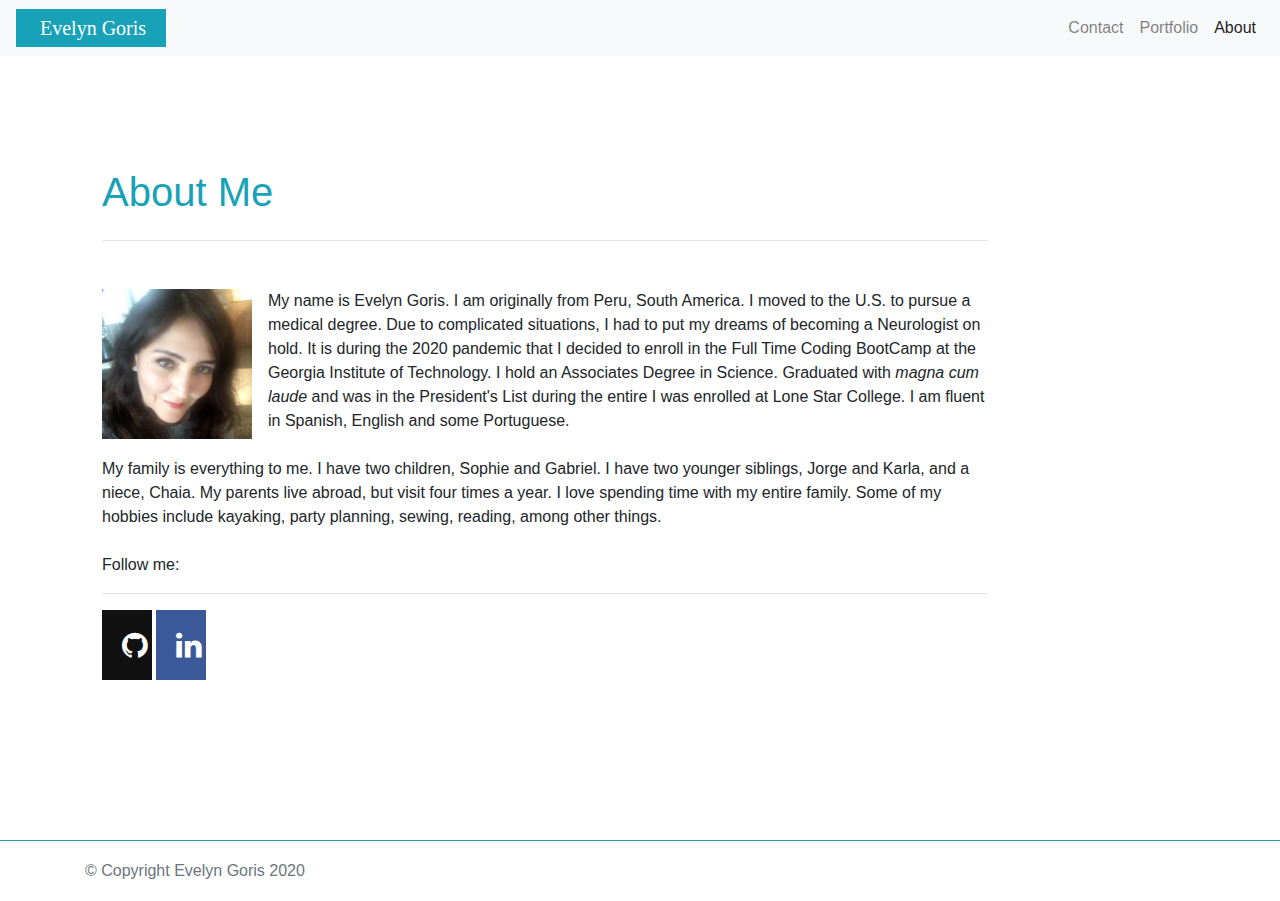
==== index.html @ 803d9394 "fixed directory structure" ====
<!DOCTYPE html>
<html class="no-js">
  <!--<![endif]-->

  <head>
    <meta charset="utf-8" />
    <meta http-equiv="X-UA-Compatible" content="IE=edge" />
    <title>Evelyn Goris Portfolio</title>
    <meta name="description" content="" />
    <meta name="viewport" content="width=device-width, initial-scale=1" />

    <!-- bootstrap css -->
    <link
      rel="stylesheet"
      href="https://stackpath.bootstrapcdn.com/bootstrap/4.5.2/css/bootstrap.min.css"
      integrity="sha384-JcKb8q3iqJ61gNV9KGb8thSsNjpSL0n8PARn9HuZOnIxN0hoP+VmmDGMN5t9UJ0Z"
      crossorigin="anonymous"
    />

    <!-- Add icon library -->
    <link
      rel="stylesheet"
      href="https://cdnjs.cloudflare.com/ajax/libs/font-awesome/4.7.0/css/font-awesome.min.css"
    />

    <!-- Google Fonts -->
    <link
      href="https://fonts.googleapis.com/css2?family=Playfair+Display:wght@700&display=swap"
      rel="stylesheet"
    />

    <!-- my css -->
    <link rel="stylesheet" href="lib/style.css" />
  </head>

  <body>
    <!-- NavBar begins -->
    <nav
      class="navbar navbar-light navbar-expand-md bg-faded justify-content-center navbar-expand-lg bg-light"
    >
      <div class="bg-info">
        <a class="navbar-brand text-white home-name p-1" href="./index.html"
          >Evelyn Goris
        </a>
      </div>
      <a href="/" class="navbar-brand d-flex w-50 mr-auto"></a>
      <button
        class="navbar-toggler"
        type="button"
        data-toggle="collapse"
        data-target="#collapsingNavbar3">
        <span class="navbar-toggler-icon"></span>
      </button>
      <div class="navbar-collapse collapse w-100" id="collapsingNavbar3">
        <ul class="nav navbar-nav ml-auto w-100 justify-content-end">
          <li class="nav-item">
            <a class="nav-link" href="./contact.html">Contact</a>
          </li>
          <li class="nav-item">
            <a class="nav-link" href="./portfolio.html">Portfolio</a>
          </li>
          <li class="nav-item active">
            <a class="nav-link" href="./index.html">About</a>
          </li>
        </ul>
      </div>
    </nav>
    <!-- navbar ends -->

    <!-- Main sections starts -->
    <main class="container">
      <div class="row">
        <div class="jumbotron bg-white col-12 col-sm-12 col-md-12 col-lg-10 mt-5">
          <h1 class="display-6 text-info">About Me</h1>

          <hr class="my-4" />

          <article class="single-post mt-5 no-gutters">
            <div class="col">
              <div class="image-wrapper float-left pr-3">
                <img src="./content/images/Me.JPG" alt="My picture"/>
              </div>
              <div class="single-post-content-wrapper">
                My name is Evelyn Goris. I am originally from Peru, South
                America. I moved to the U.S. to pursue a medical degree. Due to
                complicated situations, I had to put my dreams of becoming a
                Neurologist on hold. It is during the 2020 pandemic that I
                decided to enroll in the Full Time Coding BootCamp at the
                Georgia Institute of Technology. I hold an Associates Degree in
                Science. Graduated with <em>magna cum laude </em> and was in the
                President's List during the entire I was enrolled at Lone Star
                College. I am fluent in Spanish, English and some Portuguese.
                <br />
                <br />
                My family is everything to me. I have two children, Sophie and
                Gabriel. I have two younger siblings, Jorge and Karla, and a
                niece, Chaia. My parents live abroad, but visit four times a
                year. I love spending time with my entire family. Some of my
                hobbies include kayaking, party planning, sewing, reading, among
                other things.
                <br />
                <br />
                Follow me:
                <hr/>

                <a href="https://github.com/SIROG-E" class="fa fa-github"></a>
                <a
                  href="https://www.linkedin.com/in/evelyn-goris-78668a1b5/"
                  class="fa fa-linkedin"
                ></a>
              </div>
            </div>
          </article>
        </div>
      </div>
    </main>
    <!-- main section ends here -->

    <footer class="footer border-top border-info">
      <div class="container">
        <span class="text-muted text-center">&copy; Copyright Evelyn Goris 2020</span>
      </div>
    </footer>

    <!-- Footer End -->
  </body>
</html>
---- lib/style.css ----
html {
  position: relative;
  min-height: 100%;
}

body {
    margin-bottom: 60px; /* Margin bottom by footer height */
    
     background-image: url(./content/images/ignasi_pattern_s.png); 
}



.home-name {
    margin-left: 20px;
    font-family: 'Source Serif Pro', serif;
  
}
img {
    display: block;
    max-width: 100%;
    height: 150px;
}
main {
    min-height: calc(100vh - 56px - 61px);
  }
/* Style all font awesome icons */
.fa {
    padding: 20px;
    font-size: 30px;
    width: 50px;
    text-align: center;
    text-decoration: none;
  }
  
  /* hover effect */
  .fa:hover {
    opacity: 0.9;
  }
  
  /* specific color for each brand */
  
  /* LinkedIn */
  .fa-linkedin {
    background: #3B5998;
    color: white;
    size: 50px
  }
  
  /* Github */
  .fa-github {
    background: #111111;
    color: white;
    size: 50px
  }

/* Footer */
.footer {
  position: absolute;
  bottom: 0;
  width: 100%;
  height: 60px; /* Set the fixed height of the footer here */
  line-height: 60px; /* Vertically center the text there */
  background-color: #ffffff;;
}
  
#footermain {
    /* https://www.w3schools.com/css/css_align.asp provides this list below /provided by classmates */
    color: #434444;
    margin: 0;
    position: absolute;
    top: 50%;
    left: 50%;
    transform: translate(
      -50%,
      -50%
    ); 
  }

  /* On screens that are 992px or less*/
@media screen and (max-width: 992px) {
    .picture-frame {
      width: 228px;
      height: 300px;
    }
  }
  
  /* On screens that are 768px or less*/
  @media screen and (max-width: 768px) {
    .picture-frame {
      width: 133px;
      height: 175px;
    }   
  
  }
  
  /* On screens that are 768px or less*/
  @media screen and (max-width: 400px) {
    .picture-frame {
      width: 106px;
      height: 140px;
    } 
  }html {
    position: relative;
    min-height: 100%;
  }
  
  body {
      margin-bottom: 60px; /* Margin bottom by footer height */
      background-image: url('https://uicookies.com/wp-content/uploads/2019/01/The-Surface.jpg');
      /* background-image: url(./contents/images/ignasi_pattern_s.png); */
  }
  
  
  
  .home-name {
      margin-left: 20px;
      font-family: 'Source Serif Pro', serif;
    
  }
  img {
      display: block;
      max-width: 100%;
      height: 150px;
  }
  main {
      min-height: calc(100vh - 56px - 61px);
    }
  /* Style all font awesome icons */
  .fa {
      padding: 20px;
      font-size: 30px;
      width: 50px;
      text-align: center;
      text-decoration: none;
    }
    
    /* hover effect */
    .fa:hover {
      opacity: 0.9;
    }
    
    /* specific color for each brand */
    
    /* LinkedIn */
    .fa-linkedin {
      background: #3B5998;
      color: white;
      size: 50px
    }
    
    /* Github */
    .fa-github {
      background: #111111;
      color: white;
      size: 50px
    }
  
  /* Footer */
  .footer {
    position: absolute;
    bottom: 0;
    width: 100%;
    height: 60px; /* Set the fixed height of the footer here */
    line-height: 60px; /* Vertically center the text there */
    background-color: #ffffff;;
  }
    
  #footermain {
      /* https://www.w3schools.com/css/css_align.asp provides this list below /provided by classmates */
      color: #434444;
      margin: 0;
      position: absolute;
      top: 50%;
      left: 50%;
      transform: translate(
        -50%,
        -50%
      ); 
    }
  
    /* On screens that are 992px or less*/
  @media screen and (max-width: 992px) {
      .picture-frame {
        width: 228px;
        height: 300px;
      }
    }
    
    /* On screens that are 768px or less*/
    @media screen and (max-width: 768px) {
      .picture-frame {
        width: 133px;
        height: 175px;
      }   
    
    }
    
    /* On screens that are 768px or less*/
    @media screen and (max-width: 400px) {
      .picture-frame {
        width: 106px;
        height: 140px;
      } 
    }
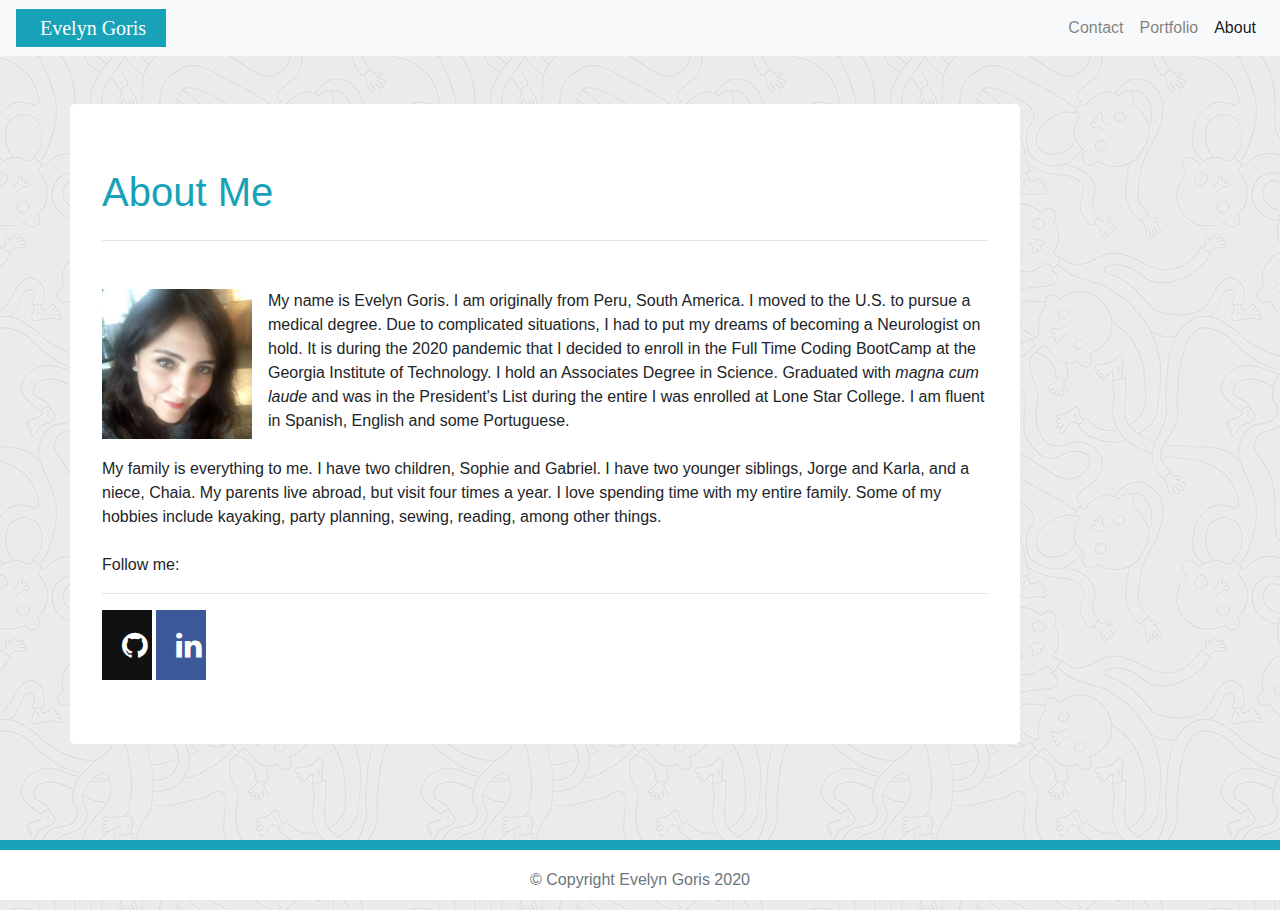
==== commit 63e08437: "adding jquery script, and fixing resource locations" ====
--- a/index.html
+++ b/index.html
@@ -9,13 +9,12 @@
     <meta name="description" content="" />
     <meta name="viewport" content="width=device-width, initial-scale=1" />
 
+    <script src="https://code.jquery.com/jquery-3.5.1.slim.min.js" integrity="sha384-DfXdz2htPH0lsSSs5nCTpuj/zy4C+OGpamoFVy38MVBnE+IbbVYUew+OrCXaRkfj" crossorigin="anonymous"></script>
+<script src="https://cdn.jsdelivr.net/npm/popper.js@1.16.1/dist/umd/popper.min.js" integrity="sha384-9/reFTGAW83EW2RDu2S0VKaIzap3H66lZH81PoYlFhbGU+6BZp6G7niu735Sk7lN" crossorigin="anonymous"></script>
+
     <!-- bootstrap css -->
-    <link
-      rel="stylesheet"
-      href="https://stackpath.bootstrapcdn.com/bootstrap/4.5.2/css/bootstrap.min.css"
-      integrity="sha384-JcKb8q3iqJ61gNV9KGb8thSsNjpSL0n8PARn9HuZOnIxN0hoP+VmmDGMN5t9UJ0Z"
-      crossorigin="anonymous"
-    />
+    <link rel="stylesheet" href="https://stackpath.bootstrapcdn.com/bootstrap/4.5.2/css/bootstrap.min.css" integrity="sha384-JcKb8q3iqJ61gNV9KGb8thSsNjpSL0n8PARn9HuZOnIxN0hoP+VmmDGMN5t9UJ0Z" crossorigin="anonymous">
+    <script src="https://stackpath.bootstrapcdn.com/bootstrap/4.5.2/js/bootstrap.min.js" integrity="sha384-B4gt1jrGC7Jh4AgTPSdUtOBvfO8shuf57BaghqFfPlYxofvL8/KUEfYiJOMMV+rV" crossorigin="anonymous"></script>
 
     <!-- Add icon library -->
     <link
@@ -35,13 +34,9 @@
 
   <body>
     <!-- NavBar begins -->
-    <nav
-      class="navbar navbar-light navbar-expand-md bg-faded justify-content-center navbar-expand-lg bg-light"
-    >
+    <nav class="navbar navbar-light navbar-expand-md bg-faded justify-content-center navbar-expand-lg bg-light">
       <div class="bg-info">
-        <a class="navbar-brand text-white home-name p-1" href="./index.html"
-          >Evelyn Goris
-        </a>
+        <a class="navbar-brand text-white home-name p-1" href="./index.html">Evelyn Goris</a>
       </div>
       <a href="/" class="navbar-brand d-flex w-50 mr-auto"></a>
       <button
@@ -53,19 +48,13 @@
       </button>
       <div class="navbar-collapse collapse w-100" id="collapsingNavbar3">
         <ul class="nav navbar-nav ml-auto w-100 justify-content-end">
-          <li class="nav-item">
-            <a class="nav-link" href="./contact.html">Contact</a>
-          </li>
-          <li class="nav-item">
-            <a class="nav-link" href="./portfolio.html">Portfolio</a>
-          </li>
-          <li class="nav-item active">
-            <a class="nav-link" href="./index.html">About</a>
-          </li>
+          <li class="nav-item"><a class="nav-link" href="./contact.html">Contact</a></li>
+          <li class="nav-item"><a class="nav-link" href="./portfolio.html">Portfolio</a></li>
+          <li class="nav-item active"><a class="nav-link" href="./index.html">About</a></li>
         </ul>
       </div>
     </nav>
-    <!-- navbar ends -->
+    <!-- navbar ends --> 
 
     <!-- Main sections starts -->
     <main class="container">
@@ -117,8 +106,8 @@
     <!-- main section ends here -->
 
     <footer class="footer border-top border-info">
-      <div class="container">
-        <span class="text-muted text-center">&copy; Copyright Evelyn Goris 2020</span>
+      <div class="container text-center">
+        <span class="text-muted">&copy; Copyright Evelyn Goris 2020</span>
       </div>
     </footer>
 
--- a/lib/style.css
+++ b/lib/style.css
@@ -6,7 +6,7 @@
 body {
     margin-bottom: 60px; /* Margin bottom by footer height */
     
-     background-image: url(./content/images/ignasi_pattern_s.png); 
+    background-image: url(../content/images/ignasi_pattern_s.png);
 }
 
 
@@ -63,19 +63,10 @@
   line-height: 60px; /* Vertically center the text there */
   background-color: #ffffff;;
 }
-  
-#footermain {
-    /* https://www.w3schools.com/css/css_align.asp provides this list below /provided by classmates */
-    color: #434444;
-    margin: 0;
-    position: absolute;
-    top: 50%;
-    left: 50%;
-    transform: translate(
-      -50%,
-      -50%
-    ); 
-  }
+
+.border-top {    
+  border-top-width: 10px !important;
+}
 
   /* On screens that are 992px or less*/
 @media screen and (max-width: 992px) {
@@ -100,106 +91,4 @@
       width: 106px;
       height: 140px;
     } 
-  }html {
-    position: relative;
-    min-height: 100%;
-  }
-  
-  body {
-      margin-bottom: 60px; /* Margin bottom by footer height */
-      background-image: url('https://uicookies.com/wp-content/uploads/2019/01/The-Surface.jpg');
-      /* background-image: url(./contents/images/ignasi_pattern_s.png); */
-  }
-  
-  
-  
-  .home-name {
-      margin-left: 20px;
-      font-family: 'Source Serif Pro', serif;
-    
-  }
-  img {
-      display: block;
-      max-width: 100%;
-      height: 150px;
-  }
-  main {
-      min-height: calc(100vh - 56px - 61px);
-    }
-  /* Style all font awesome icons */
-  .fa {
-      padding: 20px;
-      font-size: 30px;
-      width: 50px;
-      text-align: center;
-      text-decoration: none;
-    }
-    
-    /* hover effect */
-    .fa:hover {
-      opacity: 0.9;
-    }
-    
-    /* specific color for each brand */
-    
-    /* LinkedIn */
-    .fa-linkedin {
-      background: #3B5998;
-      color: white;
-      size: 50px
-    }
-    
-    /* Github */
-    .fa-github {
-      background: #111111;
-      color: white;
-      size: 50px
-    }
-  
-  /* Footer */
-  .footer {
-    position: absolute;
-    bottom: 0;
-    width: 100%;
-    height: 60px; /* Set the fixed height of the footer here */
-    line-height: 60px; /* Vertically center the text there */
-    background-color: #ffffff;;
-  }
-    
-  #footermain {
-      /* https://www.w3schools.com/css/css_align.asp provides this list below /provided by classmates */
-      color: #434444;
-      margin: 0;
-      position: absolute;
-      top: 50%;
-      left: 50%;
-      transform: translate(
-        -50%,
-        -50%
-      ); 
-    }
-  
-    /* On screens that are 992px or less*/
-  @media screen and (max-width: 992px) {
-      .picture-frame {
-        width: 228px;
-        height: 300px;
-      }
-    }
-    
-    /* On screens that are 768px or less*/
-    @media screen and (max-width: 768px) {
-      .picture-frame {
-        width: 133px;
-        height: 175px;
-      }   
-    
-    }
-    
-    /* On screens that are 768px or less*/
-    @media screen and (max-width: 400px) {
-      .picture-frame {
-        width: 106px;
-        height: 140px;
-      } 
-    }+  }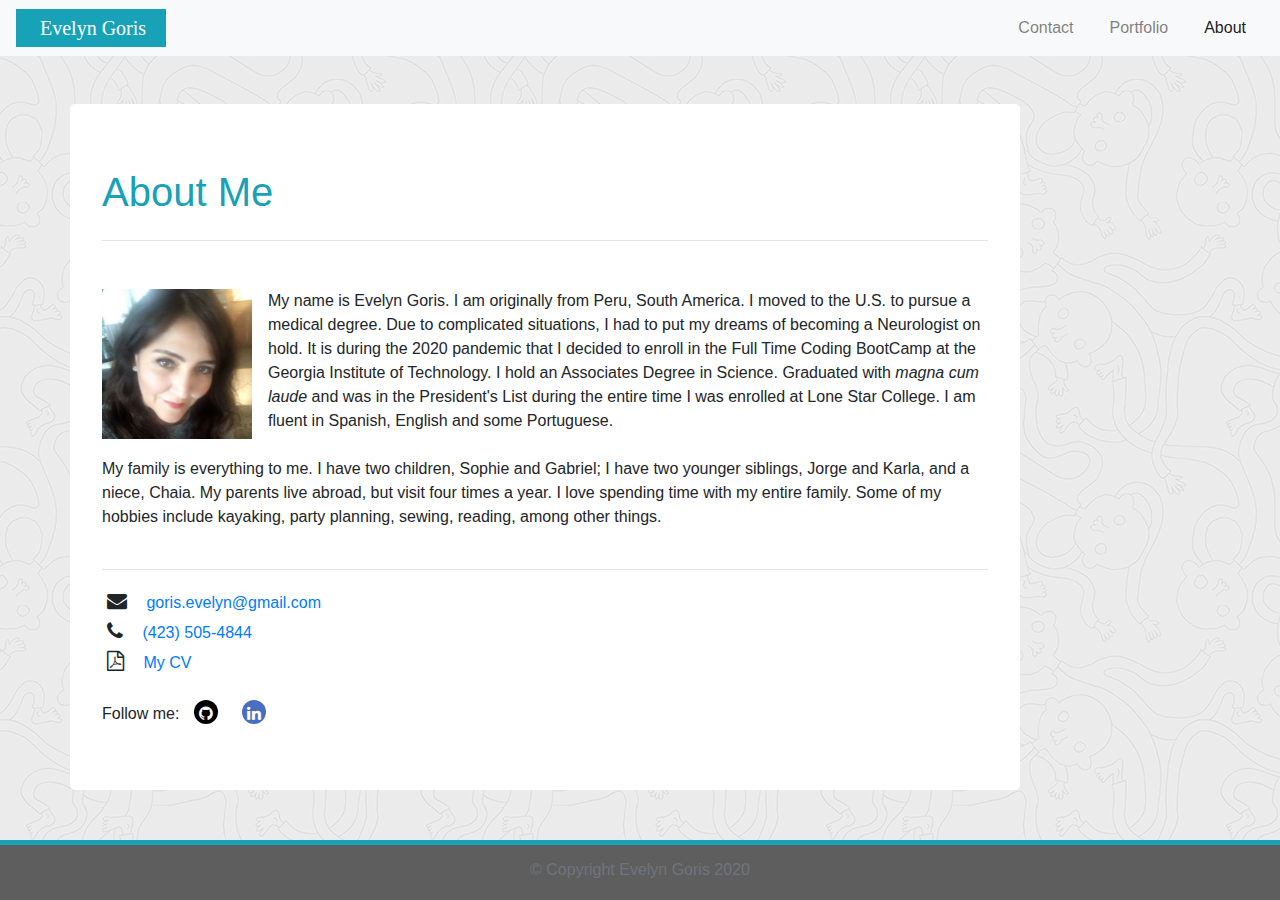
==== commit 856f7e46: "made changes to index, contact and portfolio files" ====
--- a/index.html
+++ b/index.html
@@ -10,8 +10,7 @@
     <meta name="viewport" content="width=device-width, initial-scale=1" />
 
     <script src="https://code.jquery.com/jquery-3.5.1.slim.min.js" integrity="sha384-DfXdz2htPH0lsSSs5nCTpuj/zy4C+OGpamoFVy38MVBnE+IbbVYUew+OrCXaRkfj" crossorigin="anonymous"></script>
-<script src="https://cdn.jsdelivr.net/npm/popper.js@1.16.1/dist/umd/popper.min.js" integrity="sha384-9/reFTGAW83EW2RDu2S0VKaIzap3H66lZH81PoYlFhbGU+6BZp6G7niu735Sk7lN" crossorigin="anonymous"></script>
-
+    <script src="https://cdn.jsdelivr.net/npm/popper.js@1.16.1/dist/umd/popper.min.js" integrity="sha384-9/reFTGAW83EW2RDu2S0VKaIzap3H66lZH81PoYlFhbGU+6BZp6G7niu735Sk7lN" crossorigin="anonymous"></script>
     <!-- bootstrap css -->
     <link rel="stylesheet" href="https://stackpath.bootstrapcdn.com/bootstrap/4.5.2/css/bootstrap.min.css" integrity="sha384-JcKb8q3iqJ61gNV9KGb8thSsNjpSL0n8PARn9HuZOnIxN0hoP+VmmDGMN5t9UJ0Z" crossorigin="anonymous">
     <script src="https://stackpath.bootstrapcdn.com/bootstrap/4.5.2/js/bootstrap.min.js" integrity="sha384-B4gt1jrGC7Jh4AgTPSdUtOBvfO8shuf57BaghqFfPlYxofvL8/KUEfYiJOMMV+rV" crossorigin="anonymous"></script>
@@ -77,26 +76,34 @@
                 decided to enroll in the Full Time Coding BootCamp at the
                 Georgia Institute of Technology. I hold an Associates Degree in
                 Science. Graduated with <em>magna cum laude </em> and was in the
-                President's List during the entire I was enrolled at Lone Star
+                President's List during the entire time I was enrolled at Lone Star
                 College. I am fluent in Spanish, English and some Portuguese.
-                <br />
-                <br />
+                <br>
+                <br>
                 My family is everything to me. I have two children, Sophie and
-                Gabriel. I have two younger siblings, Jorge and Karla, and a
+                Gabriel; I have two younger siblings, Jorge and Karla, and a
                 niece, Chaia. My parents live abroad, but visit four times a
                 year. I love spending time with my entire family. Some of my
                 hobbies include kayaking, party planning, sewing, reading, among
                 other things.
-                <br />
-                <br />
+                <br>
+                <br>
+                <hr/>
+                <i class="fa fa-envelope" style="font-size:20px"></i>
+                <a href ="mailto: goris.evelyn@gmail.com">goris.evelyn@gmail.com</a>
+                <br>
+                <i class="fa fa-phone" style="font-size:20px"></i>
+                <a href="tel:423-505-4844">(423) 505-4844</a>
+                <br>
+                <i class="fa fa-file-pdf-o" style="font-size:20px"></i>
+                <a href="the url of your CV">My CV</a>
+                <br><br>
                 Follow me:
-                <hr/>
-
+                <!--Github-->
                 <a href="https://github.com/SIROG-E" class="fa fa-github"></a>
-                <a
-                  href="https://www.linkedin.com/in/evelyn-goris-78668a1b5/"
-                  class="fa fa-linkedin"
-                ></a>
+                <!--Linkedin-->
+                <a href="https://www.linkedin.com/in/evelyn-goris-78668a1b5/" class="fa fa-linkedin"></a>
+                <br>
               </div>
             </div>
           </article>
--- a/lib/style.css
+++ b/lib/style.css
@@ -5,30 +5,32 @@
 
 body {
     margin-bottom: 60px; /* Margin bottom by footer height */
-    
     background-image: url(../content/images/ignasi_pattern_s.png);
 }
 
-
+a {
+  margin-left: 10px;
+  margin-right: 10px;
+}
 
 .home-name {
     margin-left: 20px;
     font-family: 'Source Serif Pro', serif;
-  
 }
+
 img {
     display: block;
     max-width: 100%;
     height: 150px;
 }
+
 main {
     min-height: calc(100vh - 56px - 61px);
   }
 /* Style all font awesome icons */
 .fa {
-    padding: 20px;
-    font-size: 30px;
-    width: 50px;
+    padding: 5px;
+    border-radius: 25px;
     text-align: center;
     text-decoration: none;
   }
@@ -42,16 +44,16 @@
   
   /* LinkedIn */
   .fa-linkedin {
-    background: #3B5998;
-    color: white;
-    size: 50px
+    background: #486ec2;
+    height: 24px;
+    color: white;    
   }
   
   /* Github */
   .fa-github {
-    background: #111111;
+    background: black;
+    height: 24px;
     color: white;
-    size: 50px
   }
 
 /* Footer */
@@ -60,12 +62,12 @@
   bottom: 0;
   width: 100%;
   height: 60px; /* Set the fixed height of the footer here */
-  line-height: 60px; /* Vertically center the text there */
-  background-color: #ffffff;;
+  line-height: 50px; /* Vertically center the text there */
+  background-color: #5f5e5e;
 }
 
 .border-top {    
-  border-top-width: 10px !important;
+  border-top-width: 5px !important;
 }
 
   /* On screens that are 992px or less*/
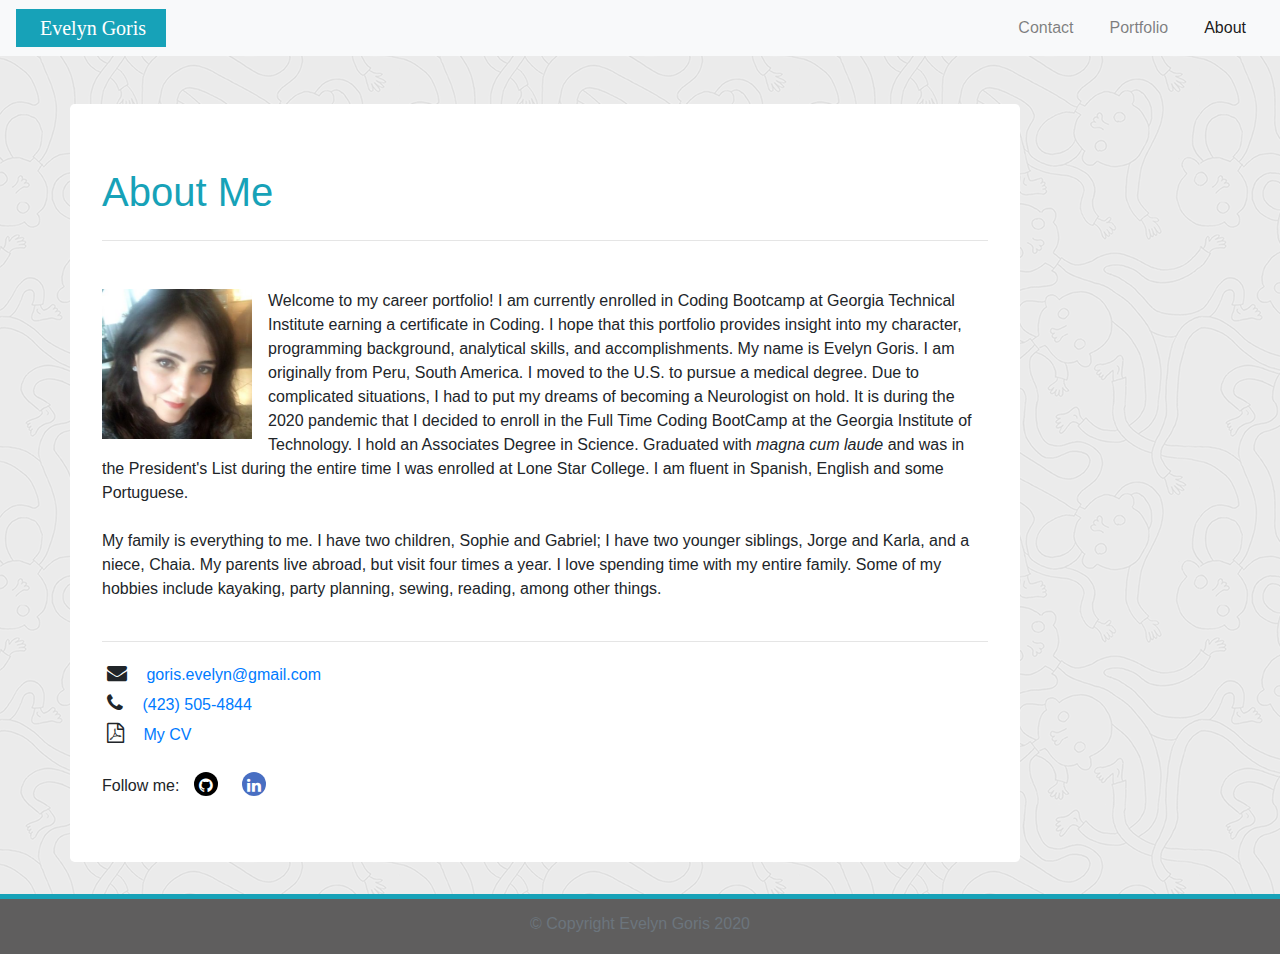
==== commit ed6ae128: "added preview picture" ====
--- a/index.html
+++ b/index.html
@@ -1,123 +1,123 @@
 <!DOCTYPE html>
 <html class="no-js">
-  <!--<![endif]-->
+<!--<![endif]-->
 
-  <head>
-    <meta charset="utf-8" />
-    <meta http-equiv="X-UA-Compatible" content="IE=edge" />
-    <title>Evelyn Goris Portfolio</title>
-    <meta name="description" content="" />
-    <meta name="viewport" content="width=device-width, initial-scale=1" />
+<head>
+  <meta charset="utf-8" />
+  <meta http-equiv="X-UA-Compatible" content="IE=edge" />
+  <title>Evelyn Goris Portfolio</title>
+  <meta name="description" content="" />
+  <meta name="viewport" content="width=device-width, initial-scale=1" />
 
-    <script src="https://code.jquery.com/jquery-3.5.1.slim.min.js" integrity="sha384-DfXdz2htPH0lsSSs5nCTpuj/zy4C+OGpamoFVy38MVBnE+IbbVYUew+OrCXaRkfj" crossorigin="anonymous"></script>
-    <script src="https://cdn.jsdelivr.net/npm/popper.js@1.16.1/dist/umd/popper.min.js" integrity="sha384-9/reFTGAW83EW2RDu2S0VKaIzap3H66lZH81PoYlFhbGU+6BZp6G7niu735Sk7lN" crossorigin="anonymous"></script>
-    <!-- bootstrap css -->
-    <link rel="stylesheet" href="https://stackpath.bootstrapcdn.com/bootstrap/4.5.2/css/bootstrap.min.css" integrity="sha384-JcKb8q3iqJ61gNV9KGb8thSsNjpSL0n8PARn9HuZOnIxN0hoP+VmmDGMN5t9UJ0Z" crossorigin="anonymous">
-    <script src="https://stackpath.bootstrapcdn.com/bootstrap/4.5.2/js/bootstrap.min.js" integrity="sha384-B4gt1jrGC7Jh4AgTPSdUtOBvfO8shuf57BaghqFfPlYxofvL8/KUEfYiJOMMV+rV" crossorigin="anonymous"></script>
+  <script src="https://code.jquery.com/jquery-3.5.1.slim.min.js"
+    integrity="sha384-DfXdz2htPH0lsSSs5nCTpuj/zy4C+OGpamoFVy38MVBnE+IbbVYUew+OrCXaRkfj"
+    crossorigin="anonymous"></script>
+  <script src="https://cdn.jsdelivr.net/npm/popper.js@1.16.1/dist/umd/popper.min.js"
+    integrity="sha384-9/reFTGAW83EW2RDu2S0VKaIzap3H66lZH81PoYlFhbGU+6BZp6G7niu735Sk7lN"
+    crossorigin="anonymous"></script>
+  <!-- bootstrap css -->
+  <link rel="stylesheet" href="https://stackpath.bootstrapcdn.com/bootstrap/4.5.2/css/bootstrap.min.css"
+    integrity="sha384-JcKb8q3iqJ61gNV9KGb8thSsNjpSL0n8PARn9HuZOnIxN0hoP+VmmDGMN5t9UJ0Z" crossorigin="anonymous">
+  <script src="https://stackpath.bootstrapcdn.com/bootstrap/4.5.2/js/bootstrap.min.js"
+    integrity="sha384-B4gt1jrGC7Jh4AgTPSdUtOBvfO8shuf57BaghqFfPlYxofvL8/KUEfYiJOMMV+rV"
+    crossorigin="anonymous"></script>
 
-    <!-- Add icon library -->
-    <link
-      rel="stylesheet"
-      href="https://cdnjs.cloudflare.com/ajax/libs/font-awesome/4.7.0/css/font-awesome.min.css"
-    />
+  <!-- Add icon library -->
+  <link rel="stylesheet" href="https://cdnjs.cloudflare.com/ajax/libs/font-awesome/4.7.0/css/font-awesome.min.css" />
 
-    <!-- Google Fonts -->
-    <link
-      href="https://fonts.googleapis.com/css2?family=Playfair+Display:wght@700&display=swap"
-      rel="stylesheet"
-    />
+  <!-- Google Fonts -->
+  <link href="https://fonts.googleapis.com/css2?family=Playfair+Display:wght@700&display=swap" rel="stylesheet" />
 
-    <!-- my css -->
-    <link rel="stylesheet" href="lib/style.css" />
-  </head>
+  <!-- my css -->
+  <link rel="stylesheet" href="lib/style.css" />
+</head>
 
-  <body>
-    <!-- NavBar begins -->
-    <nav class="navbar navbar-light navbar-expand-md bg-faded justify-content-center navbar-expand-lg bg-light">
-      <div class="bg-info">
-        <a class="navbar-brand text-white home-name p-1" href="./index.html">Evelyn Goris</a>
+<body>
+  <!-- NavBar begins -->
+  <nav class="navbar navbar-light navbar-expand-md bg-faded justify-content-center navbar-expand-lg bg-light">
+    <div class="bg-info">
+      <a class="navbar-brand text-white home-name p-1" href="./index.html">Evelyn Goris</a>
+    </div>
+    <a href="/" class="navbar-brand d-flex w-50 mr-auto"></a>
+    <button class="navbar-toggler" type="button" data-toggle="collapse" data-target="#collapsingNavbar3">
+      <span class="navbar-toggler-icon"></span>
+    </button>
+    <div class="navbar-collapse collapse w-100" id="collapsingNavbar3">
+      <ul class="nav navbar-nav ml-auto w-100 justify-content-end">
+        <li class="nav-item"><a class="nav-link" href="./contact.html">Contact</a></li>
+        <li class="nav-item"><a class="nav-link" href="./portfolio.html">Portfolio</a></li>
+        <li class="nav-item active"><a class="nav-link" href="./index.html">About</a></li>
+      </ul>
+    </div>
+  </nav>
+  <!-- navbar ends -->
+
+  <!-- Main sections starts -->
+  <main class="container">
+    <div class="row">
+      <div class="jumbotron bg-white col-12 col-sm-12 col-md-12 col-lg-10 mt-5">
+        <h1 class="display-6 text-info">About Me</h1>
+
+        <hr class="my-4" />
+
+        <article class="single-post mt-5 no-gutters">
+          <div class="col">
+            <div class="image-wrapper float-left pr-3">
+              <img src="./content/images/Me.JPG" alt="My picture" />
+            </div>
+            <div class="single-post-content-wrapper">
+              Welcome to my career portfolio! I am currently enrolled in Coding Bootcamp at Georgia Technical Institute earning a certificate in Coding. I hope that this portfolio provides
+              insight into my character, programming background, analytical skills, and accomplishments.
+              My name is Evelyn Goris. I am originally from Peru, South
+              America. I moved to the U.S. to pursue a medical degree. Due to
+              complicated situations, I had to put my dreams of becoming a
+              Neurologist on hold. It is during the 2020 pandemic that I
+              decided to enroll in the Full Time Coding BootCamp at the
+              Georgia Institute of Technology. I hold an Associates Degree in
+              Science. Graduated with <em>magna cum laude </em> and was in the
+              President's List during the entire time I was enrolled at Lone Star
+              College. I am fluent in Spanish, English and some Portuguese.
+              <br>
+              <br>
+              My family is everything to me. I have two children, Sophie and
+              Gabriel; I have two younger siblings, Jorge and Karla, and a
+              niece, Chaia. My parents live abroad, but visit four times a
+              year. I love spending time with my entire family. Some of my
+              hobbies include kayaking, party planning, sewing, reading, among
+              other things.
+              <br>
+              <br>
+              <hr />
+              <i class="fa fa-envelope" style="font-size:20px"></i>
+              <a href="mailto: goris.evelyn@gmail.com">goris.evelyn@gmail.com</a>
+              <br>
+              <i class="fa fa-phone" style="font-size:20px"></i>
+              <a href="tel:423-505-4844">(423) 505-4844</a>
+              <br>
+              <i class="fa fa-file-pdf-o" style="font-size:20px"></i>
+              <a href="the url of your CV">My CV</a>
+              <br><br>
+              Follow me:
+              <!--Github-->
+              <a href="https://github.com/SIROG-E" class="fa fa-github"></a>
+              <!--Linkedin-->
+              <a href="https://www.linkedin.com/in/evelyn-goris-78668a1b5/" class="fa fa-linkedin"></a>
+              <br>
+            </div>
+          </div>
+        </article>
       </div>
-      <a href="/" class="navbar-brand d-flex w-50 mr-auto"></a>
-      <button
-        class="navbar-toggler"
-        type="button"
-        data-toggle="collapse"
-        data-target="#collapsingNavbar3">
-        <span class="navbar-toggler-icon"></span>
-      </button>
-      <div class="navbar-collapse collapse w-100" id="collapsingNavbar3">
-        <ul class="nav navbar-nav ml-auto w-100 justify-content-end">
-          <li class="nav-item"><a class="nav-link" href="./contact.html">Contact</a></li>
-          <li class="nav-item"><a class="nav-link" href="./portfolio.html">Portfolio</a></li>
-          <li class="nav-item active"><a class="nav-link" href="./index.html">About</a></li>
-        </ul>
-      </div>
-    </nav>
-    <!-- navbar ends --> 
+    </div>
+  </main>
+  <!-- main section ends here -->
 
-    <!-- Main sections starts -->
-    <main class="container">
-      <div class="row">
-        <div class="jumbotron bg-white col-12 col-sm-12 col-md-12 col-lg-10 mt-5">
-          <h1 class="display-6 text-info">About Me</h1>
+  <footer class="footer border-top border-info">
+    <div class="container text-center">
+      <span class="text-muted">&copy; Copyright Evelyn Goris 2020</span>
+    </div>
+  </footer>
 
-          <hr class="my-4" />
+  <!-- Footer End -->
+</body>
 
-          <article class="single-post mt-5 no-gutters">
-            <div class="col">
-              <div class="image-wrapper float-left pr-3">
-                <img src="./content/images/Me.JPG" alt="My picture"/>
-              </div>
-              <div class="single-post-content-wrapper">
-                My name is Evelyn Goris. I am originally from Peru, South
-                America. I moved to the U.S. to pursue a medical degree. Due to
-                complicated situations, I had to put my dreams of becoming a
-                Neurologist on hold. It is during the 2020 pandemic that I
-                decided to enroll in the Full Time Coding BootCamp at the
-                Georgia Institute of Technology. I hold an Associates Degree in
-                Science. Graduated with <em>magna cum laude </em> and was in the
-                President's List during the entire time I was enrolled at Lone Star
-                College. I am fluent in Spanish, English and some Portuguese.
-                <br>
-                <br>
-                My family is everything to me. I have two children, Sophie and
-                Gabriel; I have two younger siblings, Jorge and Karla, and a
-                niece, Chaia. My parents live abroad, but visit four times a
-                year. I love spending time with my entire family. Some of my
-                hobbies include kayaking, party planning, sewing, reading, among
-                other things.
-                <br>
-                <br>
-                <hr/>
-                <i class="fa fa-envelope" style="font-size:20px"></i>
-                <a href ="mailto: goris.evelyn@gmail.com">goris.evelyn@gmail.com</a>
-                <br>
-                <i class="fa fa-phone" style="font-size:20px"></i>
-                <a href="tel:423-505-4844">(423) 505-4844</a>
-                <br>
-                <i class="fa fa-file-pdf-o" style="font-size:20px"></i>
-                <a href="the url of your CV">My CV</a>
-                <br><br>
-                Follow me:
-                <!--Github-->
-                <a href="https://github.com/SIROG-E" class="fa fa-github"></a>
-                <!--Linkedin-->
-                <a href="https://www.linkedin.com/in/evelyn-goris-78668a1b5/" class="fa fa-linkedin"></a>
-                <br>
-              </div>
-            </div>
-          </article>
-        </div>
-      </div>
-    </main>
-    <!-- main section ends here -->
-
-    <footer class="footer border-top border-info">
-      <div class="container text-center">
-        <span class="text-muted">&copy; Copyright Evelyn Goris 2020</span>
-      </div>
-    </footer>
-
-    <!-- Footer End -->
-  </body>
-</html>
+</html>